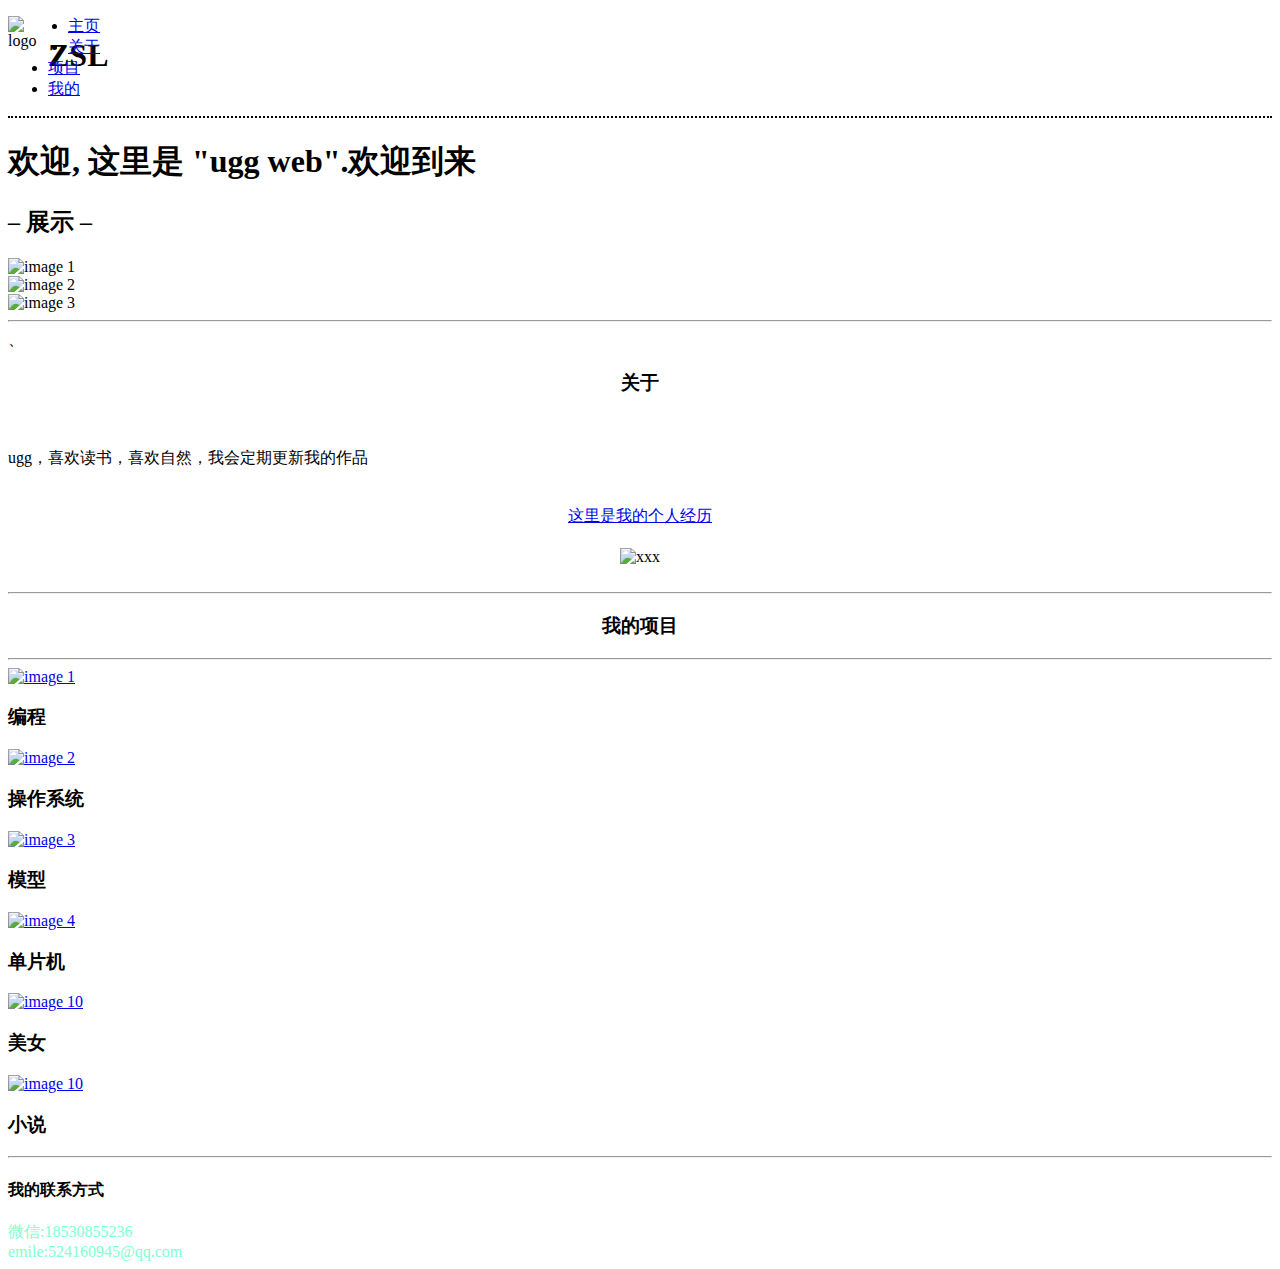
==== index.html @ 0afba029 "Add files via upload" ====
﻿<!DOCTYPE HTML>
<html>
<head>
<meta http-equiv="Content-Type" content="text/html; charset=UTF-8">
<meta name="viewport" content="width=device-width, minimum-scale=1.0, maximum-scale=1.0">
<title>UGG </title>

<meta name="description" content="zsl的个人网站">


<link rel="stylesheet" type="text/css" href="css/style.css">

</head>
<!-- END OF DON'T TOUCH -->

<body>
<div class="wrapper">
	<div id="top"  >
        <div id="logo"   >
			<div style="display: block; width: 40px; height: 40px; float: left; ">
            <img style="width: 100%;" src="images/logo.png" alt="logo">	<!-- Logo image -->
			</div>
			<div style="display: block; width:20px; height: 40px; float: left;">
			 <h1 id="logotitle" style="width: 100%;">ZSL</h1>	<!-- Logo text -->
			</div>
        </div><!--/logo-->
    
        <nav>	<!-- Navigation Start -->
            <ul>
            	<li><a href="#top">主页</a></li>
                <li><a href="#about">关于</a></li>
                <li><a href="#work">项目</a></li>
                <li><a href="#footer">我的</a></li>
            </ul>      
        </nav>	<!-- Navigation End -->
    </div><!--/top-->
    
    
   
 <hr style=" height:1px;border:none;border-top:2px dotted black;" /> 
    
    <header>	<!-- Header Title Start -->
    	<h1>欢迎, 这里是 <span>&quot;ugg web&quot;</span>.欢迎到来</h1>
        <h2>&ndash;   展示   &ndash;</h2>
    </header>	<!-- Header Title End -->
    <section id="slideshow">	<!-- Slideshow Start -->
        <div class="html_carousel">
			<div id="slider"  >
            
				<div class="slide" >
					<img src="images/slideshow/sliderimage1.jpg" width="3000" height="783" alt="image 1"/><!-- Replace these images with your own but make sure they are 3000px wide and 783px high or the same ration -->
				</div><!--/slide-->
                
				<div class="slide">
					<img src="images/slideshow/sliderimage2.jpg" width="3000" height="783" alt="image 2"/><!-- Replace these images with your own but make sure they are 3000px wide and 783px high or the same ration -->
				</div><!--/slide-->
                
                <div class="slide">
					<img src="images/slideshow/sliderimage3.jpg" width="3000" height="783" alt="image 3"/><!-- Replace these images with your own but make sure they are 3000px wide and 783px high or the same ration -->
				</div><!--/slide-->
                
			</div><!--/slider-->
			<div class="clearfix"></div>
		</div><!--/html_carousel-->
    </section>	<!-- Slideshow End -->
	
    <div class="clearfix"></div> <!-- Text Section End -->
  
    <hr /> 	、
	 <br />
    <section id="about" > <!-- Text Section Start -->
    		<center><h3>关于</h3></center><!-- Replace all text with what you want -->
			  <br />
			
    	 <p>ugg，喜欢读书，喜欢自然，我会定期更新我的作品</p>
		 
		<center style="padding: 5px;"><p><a href="Item/myExperience.html">这里是我的个人经历</a> </p>
		</center> 
	     <div style="text-align: center;width: 100%;"> 
			 <img src="images/my/01.PNG" style="width: 100%;"  alt="xxx">
		 </div>
    </section>
	
	
	<div class="clearfix"></div> <!-- Text Section End -->
 	<br />
	 <hr /> 	
    	
        
   
    <div class="clearfix"></div> <!-- Text Section End -->
	
	
    <section>
		
		<center><h3>我的项目</h3></center>
	</section>
	  <hr /> 	
     <div class="clearfix"></div> <!-- Text Section End -->
	 
    <section id="work"> <!-- Work Links Section Start -->
    	<div class="item">
        	<a href="./Item/program.html"><img src="images/work/thumbs/item.png" alt="image 1"></a><!-- Image must be 400px by 300px -->
            <h3>编程</h3><!--Title-->
            <p></p><!--Category-->
        </div><!--/item-->
        
        <div class="item">
        	<a href="work-template.html"><img src="images/work/thumbs/item2.png" alt="image 2"></a><!-- Image must be 400px by 300px -->
        	<h3>操作系统</h3><!--Title-->
            <p></p><!--Category-->
        </div><!--/item-->
        
        <div class="item">
        	<a href="work-template.html"><img src="images/work/thumbs/item3.png" alt="image 3"></a><!-- Image must be 400px by 300px -->
        	<h3>模型</h3><!--Title-->
            <p></p><!--Category-->
        </div><!--/item-->
        
        <div class="item">
        	<a href="work-template.html"><img src="images/work/thumbs/item4.png" alt="image 4"></a><!-- Image must be 400px by 300px -->
        	<h3>单片机</h3><!--Title-->
            <p></p><!--Category-->
        </div><!--/item-->
        
    
        
         <div class="item">
        	<a href="work-template.html"><img src="images/work/thumbs/item5.png" alt="image 10"></a><!-- Image must be 400px by 300px -->
        	<h3>美女</h3><!--Title-->
            <p></p><!--Category-->
        </div><!--/item-->
		
        <div class="item">
        	<a href="./Item/novel.html"><img src="images/work/thumbs/item6.png" alt="image 10"></a><!-- Image must be 400px by 300px -->
        	<h3>小说</h3><!--Title-->
            <p></p><!--Category-->
        </div><!--/item-->
		
        <div class="clearfix"></div>
    </section> <!-- Work Links Section End -->
    
    
    <hr /> 	
</div>
 <div class="clearfix"></div> <!-- Text Section End -->
<!-- TO MAKE THE PHP FORM WORK, ALL YOU NEED TO DO IS OPEN UP THE FILE CALLED 'submitemail.php' AND CHANGE WHERE IT SAYS 'your email goes here' -->

<!-- DON'T TOUCH THIS SECTION -->

<footer id="footer">
	<div class="wrapper">
    	<section class="left">
    	<h4>我的联系方式</h4>
            <div id="formwrap" style="color:aquamarine;" >
               微信:18530855236
			   <br/>
		
			   emile:524160945@qq.com
            </div>
            <div id="error"></div>
        </section>


    </div>
    <div class="clearfix"></div>
</footer>

<!-- SLIDESHOW SCRIPT START -->
</body>
</html>

<!-- Thanks for looking at Liquid Gem! I hope you find it useful :) -->
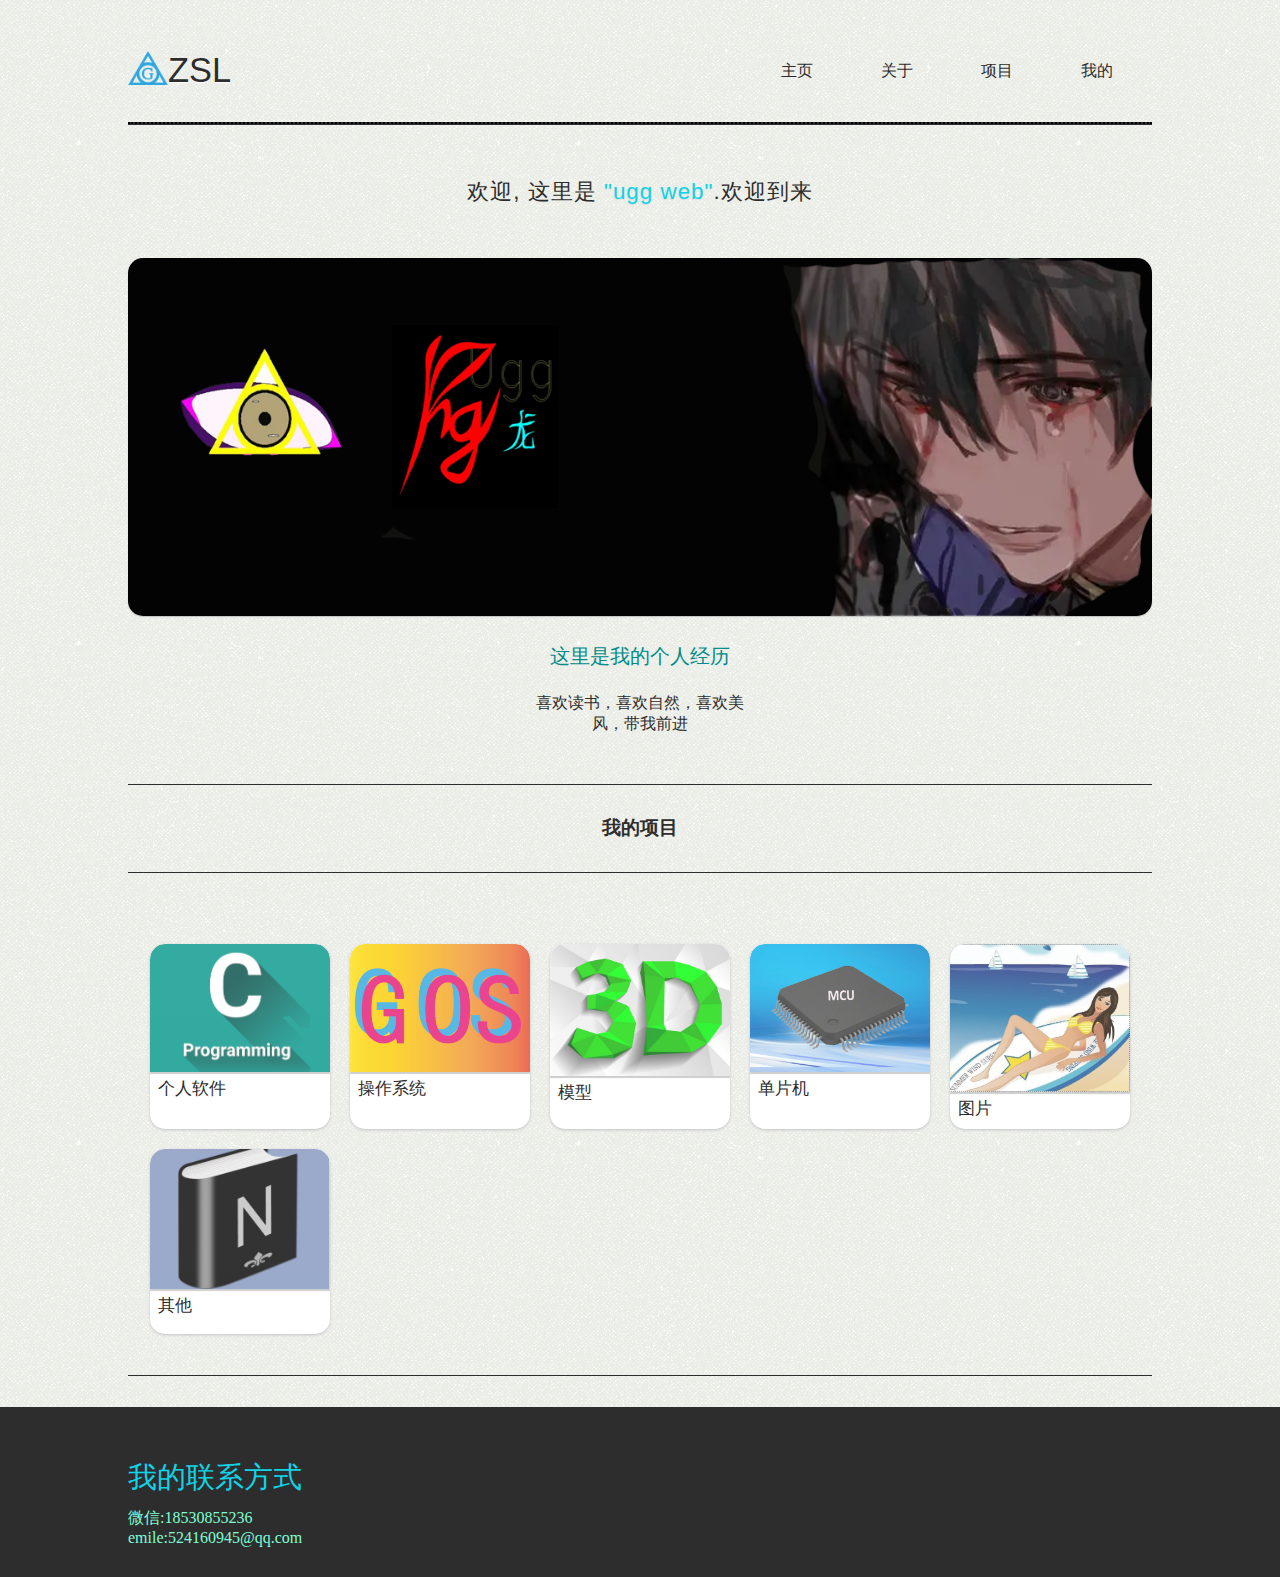
==== commit f9926425: "001" ====
--- a/index.html
+++ b/index.html
@@ -1,173 +1,176 @@
-﻿<!DOCTYPE HTML>
-<html>
-<head>
-<meta http-equiv="Content-Type" content="text/html; charset=UTF-8">
-<meta name="viewport" content="width=device-width, minimum-scale=1.0, maximum-scale=1.0">
-<title>UGG </title>
-
-<meta name="description" content="zsl的个人网站">
-
-
-<link rel="stylesheet" type="text/css" href="css/style.css">
-
-</head>
-<!-- END OF DON'T TOUCH -->
-
-<body>
-<div class="wrapper">
-	<div id="top"  >
-        <div id="logo"   >
-			<div style="display: block; width: 40px; height: 40px; float: left; ">
-            <img style="width: 100%;" src="images/logo.png" alt="logo">	<!-- Logo image -->
-			</div>
-			<div style="display: block; width:20px; height: 40px; float: left;">
-			 <h1 id="logotitle" style="width: 100%;">ZSL</h1>	<!-- Logo text -->
-			</div>
-        </div><!--/logo-->
-    
-        <nav>	<!-- Navigation Start -->
-            <ul>
-            	<li><a href="#top">主页</a></li>
-                <li><a href="#about">关于</a></li>
-                <li><a href="#work">项目</a></li>
-                <li><a href="#footer">我的</a></li>
-            </ul>      
-        </nav>	<!-- Navigation End -->
-    </div><!--/top-->
-    
-    
-   
- <hr style=" height:1px;border:none;border-top:2px dotted black;" /> 
-    
-    <header>	<!-- Header Title Start -->
-    	<h1>欢迎, 这里是 <span>&quot;ugg web&quot;</span>.欢迎到来</h1>
-        <h2>&ndash;   展示   &ndash;</h2>
-    </header>	<!-- Header Title End -->
-    <section id="slideshow">	<!-- Slideshow Start -->
-        <div class="html_carousel">
-			<div id="slider"  >
-            
-				<div class="slide" >
-					<img src="images/slideshow/sliderimage1.jpg" width="3000" height="783" alt="image 1"/><!-- Replace these images with your own but make sure they are 3000px wide and 783px high or the same ration -->
-				</div><!--/slide-->
-                
-				<div class="slide">
-					<img src="images/slideshow/sliderimage2.jpg" width="3000" height="783" alt="image 2"/><!-- Replace these images with your own but make sure they are 3000px wide and 783px high or the same ration -->
-				</div><!--/slide-->
-                
-                <div class="slide">
-					<img src="images/slideshow/sliderimage3.jpg" width="3000" height="783" alt="image 3"/><!-- Replace these images with your own but make sure they are 3000px wide and 783px high or the same ration -->
-				</div><!--/slide-->
-                
-			</div><!--/slider-->
-			<div class="clearfix"></div>
-		</div><!--/html_carousel-->
-    </section>	<!-- Slideshow End -->
-	
-    <div class="clearfix"></div> <!-- Text Section End -->
-  
-    <hr /> 	、
-	 <br />
-    <section id="about" > <!-- Text Section Start -->
-    		<center><h3>关于</h3></center><!-- Replace all text with what you want -->
-			  <br />
-			
-    	 <p>ugg，喜欢读书，喜欢自然，我会定期更新我的作品</p>
-		 
-		<center style="padding: 5px;"><p><a href="Item/myExperience.html">这里是我的个人经历</a> </p>
-		</center> 
-	     <div style="text-align: center;width: 100%;"> 
-			 <img src="images/my/01.PNG" style="width: 100%;"  alt="xxx">
-		 </div>
-    </section>
-	
-	
-	<div class="clearfix"></div> <!-- Text Section End -->
- 	<br />
-	 <hr /> 	
-    	
-        
-   
-    <div class="clearfix"></div> <!-- Text Section End -->
-	
-	
-    <section>
-		
-		<center><h3>我的项目</h3></center>
-	</section>
-	  <hr /> 	
-     <div class="clearfix"></div> <!-- Text Section End -->
-	 
-    <section id="work"> <!-- Work Links Section Start -->
-    	<div class="item">
-        	<a href="./Item/program.html"><img src="images/work/thumbs/item.png" alt="image 1"></a><!-- Image must be 400px by 300px -->
-            <h3>编程</h3><!--Title-->
-            <p></p><!--Category-->
-        </div><!--/item-->
-        
-        <div class="item">
-        	<a href="work-template.html"><img src="images/work/thumbs/item2.png" alt="image 2"></a><!-- Image must be 400px by 300px -->
-        	<h3>操作系统</h3><!--Title-->
-            <p></p><!--Category-->
-        </div><!--/item-->
-        
-        <div class="item">
-        	<a href="work-template.html"><img src="images/work/thumbs/item3.png" alt="image 3"></a><!-- Image must be 400px by 300px -->
-        	<h3>模型</h3><!--Title-->
-            <p></p><!--Category-->
-        </div><!--/item-->
-        
-        <div class="item">
-        	<a href="work-template.html"><img src="images/work/thumbs/item4.png" alt="image 4"></a><!-- Image must be 400px by 300px -->
-        	<h3>单片机</h3><!--Title-->
-            <p></p><!--Category-->
-        </div><!--/item-->
-        
-    
-        
-         <div class="item">
-        	<a href="work-template.html"><img src="images/work/thumbs/item5.png" alt="image 10"></a><!-- Image must be 400px by 300px -->
-        	<h3>美女</h3><!--Title-->
-            <p></p><!--Category-->
-        </div><!--/item-->
-		
-        <div class="item">
-        	<a href="./Item/novel.html"><img src="images/work/thumbs/item6.png" alt="image 10"></a><!-- Image must be 400px by 300px -->
-        	<h3>小说</h3><!--Title-->
-            <p></p><!--Category-->
-        </div><!--/item-->
-		
-        <div class="clearfix"></div>
-    </section> <!-- Work Links Section End -->
-    
-    
-    <hr /> 	
-</div>
- <div class="clearfix"></div> <!-- Text Section End -->
-<!-- TO MAKE THE PHP FORM WORK, ALL YOU NEED TO DO IS OPEN UP THE FILE CALLED 'submitemail.php' AND CHANGE WHERE IT SAYS 'your email goes here' -->
-
-<!-- DON'T TOUCH THIS SECTION -->
-
-<footer id="footer">
-	<div class="wrapper">
-    	<section class="left">
-    	<h4>我的联系方式</h4>
-            <div id="formwrap" style="color:aquamarine;" >
-               微信:18530855236
-			   <br/>
-		
-			   emile:524160945@qq.com
-            </div>
-            <div id="error"></div>
-        </section>
-
-
-    </div>
-    <div class="clearfix"></div>
-</footer>
-
-<!-- SLIDESHOW SCRIPT START -->
-</body>
-</html>
-
-<!-- Thanks for looking at Liquid Gem! I hope you find it useful :) -->
+﻿<!DOCTYPE HTML>
+<html>
+<head>
+<meta http-equiv="Content-Type" content="text/html; charset=UTF-8">
+<meta name="viewport" content="width=device-width, minimum-scale=1.0, maximum-scale=1.0">
+<title>UGG </title>
+
+<meta name="description" content="zsl的个人网站">
+
+
+<link rel="stylesheet" type="text/css" href="css/style.css">
+
+</head>
+<!-- END OF DON'T TOUCH -->
+
+<body>
+<div class="wrapper">
+	<div id="top"  >
+        <div id="logo"   >
+			<div style="display: block; width: 40px; height: 40px; float: left; ">
+            <img style="width: 100%;" src="images/logo.png" alt="logo">	<!-- Logo image -->
+			</div>
+			<div style="display: block; width:20px; height: 40px; float: left;">
+			 <h1 id="logotitle" style="width: 100%;">ZSL</h1>	<!-- Logo text -->
+			</div>
+        </div><!--/logo-->
+    
+        <nav>	<!-- Navigation Start -->
+            <ul>
+            	<li><a href="#top">主页</a></li>
+                <li><a href="#about">关于</a></li>
+                <li><a href="#work">项目</a></li>
+                <li><a href="#footer">我的</a></li>
+            </ul>      
+        </nav>	<!-- Navigation End -->
+    </div><!--/top-->
+    <hr style=" height:1px;border:none;border-top:2px dotted black;" /> 
+    
+   <header>	<!-- Header Title Start -->
+   	<h1>欢迎, 这里是 <span>&quot;ugg web&quot;</span>.欢迎到来</h1>
+   </header>	<!-- Header Title End --> 
+ 
+ 
+   
+   
+	
+    <section id="slideshow">	<!-- Slideshow Start -->
+        <div class="html_carousel">
+			<div id="slider"  >
+            
+				<div class="slide" >
+					<img class="slide" src="images/slideshow/01.PNG" width="100%" height="100%" alt="image 1"/><!-- Replace these images with your own but make sure they are 3000px wide and 783px high or the same ration -->
+				</div><!--/slide-->
+               
+                
+			</div><!--/slider-->
+			<div class="clearfix"></div>
+		</div><!--/html_carousel-->
+    </section>	<!-- Slideshow End -->
+	
+	
+	<br />
+    <div class="clearfix"></div> <!-- Text Section End -->
+  
+   
+	
+	 
+	 
+	 
+    <section id="about" > <!-- Text Section Start -->
+	 
+		<center style="padding: 5px;">
+			<p>
+		
+		      <a href="Item/myExperience.html" 
+			     style="text-decoration: none;color: darkcyan;
+				 font-size: 20px;">
+			  这里是我的个人经历
+			  </a> 
+			</p>
+		</center> 
+		<br />
+	     <p  style="text-align: center;">喜欢读书，喜欢自然，喜欢美</p>
+		 <p style="text-align: center;">风，带我前进</p>
+    </section>
+	
+	
+	<div class="clearfix"></div> <!-- Text Section End -->
+ 	<br />
+	 
+    	
+        
+ 
+    <div class="clearfix"></div> <!-- Text Section End -->
+	
+	  <hr /> 	
+    <section>
+		
+		<center><h3>我的项目</h3></center>
+	</section>
+	  <hr /> 	
+     <div class="clearfix"></div> <!-- Text Section End -->
+	 
+    <section id="work"> <!-- Work Links Section Start -->
+    	<div class="item">
+        	<a href="./Item/baiduYUN/software.html"><img src="images/work/thumbs/item.png" alt="image 1"></a><!-- Image must be 400px by 300px -->
+            <h3>个人软件</h3><!--Title-->
+            <p></p><!--Category-->
+        </div><!--/item-->
+        
+        <div class="item">
+        	<a href="Item/os.html"><img src="images/work/thumbs/item2.png" alt="image 2"></a><!-- Image must be 400px by 300px -->
+        	<h3>操作系统</h3><!--Title-->
+            <p></p><!--Category-->
+        </div><!--/item-->
+        
+        <div class="item">
+        	<a href="Item/baiduYUN/3DmoXing.html"><img src="images/work/thumbs/item3.png" alt="image 3"></a><!-- Image must be 400px by 300px -->
+        	<h3>模型</h3><!--Title-->
+            <p></p><!--Category-->
+        </div><!--/item-->
+        
+        <div class="item">
+        	<a href="Item/mcu.html"><img src="images/work/thumbs/item4.png" alt="image 4"></a><!-- Image must be 400px by 300px -->
+        	<h3>单片机</h3><!--Title-->
+            <p></p><!--Category-->
+        </div><!--/item-->
+        
+    
+        
+         <div class="item">
+        	<a href="Item/pic.html"><img src="images/work/thumbs/item5.png" alt="image 10"></a><!-- Image must be 400px by 300px -->
+        	<h3>图片</h3><!--Title-->
+            <p></p><!--Category-->
+        </div><!--/item-->
+		
+        <div class="item">
+        	<a href="./Item/novel.html"><img src="images/work/thumbs/item6.png" alt="image 10"></a><!-- Image must be 400px by 300px -->
+        	<h3>其他</h3><!--Title-->
+            <p></p><!--Category-->
+        </div><!--/item-->
+		
+        <div class="clearfix"></div>
+    </section> <!-- Work Links Section End -->
+    
+    
+    <hr /> 	
+</div>
+ <div class="clearfix"></div> <!-- Text Section End -->
+<!-- TO MAKE THE PHP FORM WORK, ALL YOU NEED TO DO IS OPEN UP THE FILE CALLED 'submitemail.php' AND CHANGE WHERE IT SAYS 'your email goes here' -->
+
+<!-- DON'T TOUCH THIS SECTION -->
+
+<footer id="footer">
+	<div class="wrapper">
+    	<section class="left">
+    	<h4>我的联系方式</h4>
+            <div id="formwrap" style="color:aquamarine;" >
+               微信:18530855236
+			   <br/>
+		
+			   emile:524160945@qq.com
+            </div>
+            <div id="error"></div>
+        </section>
+
+
+    </div>
+    <div class="clearfix"></div>
+</footer>
+
+<!-- SLIDESHOW SCRIPT START -->
+</body>
+</html>
+
+<!-- Thanks for looking at Liquid Gem! I hope you find it useful :) -->
--- a/css/style.css
+++ b/css/style.css
@@ -0,0 +1,578 @@
+@charset "UTF-8";
+
+
+
+/* ----------------- Reset all styles ----------------- */
+*{
+	margin:0;
+	padding:0;
+	border:0;
+}
+
+/* ----------------- Website background and general text colour ----------------- */
+body{
+	background-image:url(../images/backgroundtexture.png);
+	background-color:#f9f9f9;
+	color:#2d2d2d;
+}
+
+
+/* ----------------- Wrapper - keeps all content in the center of page -----------------  */
+.wrapper{
+	margin:auto;
+	width:80%;
+	height:auto;
+	
+}
+
+
+/* The rest is pretty self explanatory - it appears in the order that it occurs on the HTML document */
+#top{
+	height:40px;
+}
+
+#logo{
+	margin-top:5%;
+	text-decoration:none;
+}
+
+#logoimage{
+	width:27px;
+	padding-right:10px;
+	float:left;
+}
+
+#logotitle{
+	float:left;
+	font-family:Cookie, Helvetica, sans-serif;
+	font-weight:normal;
+	font-size:215%;
+	text-shadow: 0 1px 1px #FFF;
+}
+
+#logotitle a{
+	color:#2d2d2d;
+	text-decoration:none;
+}
+
+nav{
+	float:right;
+	width:400px;
+	display:block;
+	height:40px;
+}
+
+nav ul li{
+	display:block;
+	width:25%;
+	float:left;
+	text-align:center;	
+}
+
+nav ul li a{
+	font-family:Lato, Helvetica, Arial, sans-serif;
+	width:90%;
+	text-decoration:none;
+	text-transform:uppercase;
+	font-weight:400;
+	line-height:250%;
+	display:block;
+	color:#2d2d2d;
+}
+
+nav ul li a:hover{
+	color:#0fd4e6;
+}
+
+nav ul li p{
+	font-family:Lato, Helvetica, Arial, sans-serif;
+	width:90%;
+	text-decoration:none;
+	text-transform:uppercase;
+	font-weight:400;
+	line-height:250%;
+	display:block;
+	color:#0fd4e6;
+}
+
+hr{
+	height:1px;
+	width:100%;
+	background-color:#2d2d2d;
+	margin:3% 0;
+}
+
+header{
+	width:100%;
+	margin:5% 0 5% 0;
+}
+
+header h1{
+	font-family: Lato, Arial, Helvetica, sans-serif;
+	text-align:center;
+	font-size:140%;
+	font-weight:normal;
+	letter-spacing:1px;
+	margin-bottom:1%;
+}
+
+header h1 span{
+	color:#0fd4e6;
+	text-shadow: 0 1px 1px #dadada;
+}
+
+header h2{
+	font-family: Lato, Arial, Helvetica, sans-serif;
+	text-align:center;
+	font-size:100%;
+	font-weight:normal;
+}
+	
+#slideshow{
+	width:100%;
+	margin-top:2%;
+}
+
+
+/* - - - - - - - - - - - - - - -  Slider START  - - - - - - - - - - - - - - - */
+
+.html_carousel {
+}
+.html_carousel div.slide {
+	position: relative;
+}	
+.html_carousel div.slide img {
+	width: 100%;
+	height:auto;
+	-webkit-box-shadow: 0 1px 1px #c1c1c1;
+    -moz-box-shadow: 0 1px 1px #c1c1c1;
+    box-shadow: 0 1px 1px #c1c1c1;
+	border-radius:15px;
+}
+
+.clearfix {
+	float: none;
+	clear: both;
+}
+
+/* - - - - - - - - - - - - - - -  Slider END  - - - - - - - - - - - - - - - */
+.myh3{
+	font-family:Cookie, Arial, Helvetica, sans-serif;
+	font-size:160%;
+	font-weight:normal;
+	text-align:center;
+	color:#0fd4e6;
+	margin-bottom:5%;
+	text-shadow: 0 1px 1px #dadada;
+}
+.left{
+	margin-top:4%;
+	width:48%;
+	float:left;
+	margin-bottom:2%;
+}
+
+
+
+.left h3{
+	font-family:Cookie, Arial, Helvetica, sans-serif;
+	font-size:180%;
+	font-weight:normal;
+	text-align:center;
+	color:#0fd4e6;
+	margin-bottom:5%;
+	text-shadow: 0 1px 1px #dadada;
+}
+
+.left p{
+	font-family:Lato, Arial, Helvetica, sans-serif;
+	font-size:100%;
+	line-height:140%;
+}
+
+.left p a{
+	color:#0fd4e6;
+	text-decoration:none;
+}
+	
+.right{
+	margin-top:4%;
+	width:48%;
+	float:right;
+	margin-bottom:2%;
+}
+
+.right h3{
+	font-family:Cookie, Arial, Helvetica, sans-serif;
+	font-size:180%;
+	font-weight:normal;
+	text-align:center;
+	color:#0fd4e6;
+	margin-bottom:5%;
+	text-shadow: 0 1px 1px #dadada;
+}
+
+.right p{
+	font-family:Lato, Arial, Helvetica, sans-serif;
+	font-size:100%;
+	line-height:140%;
+}
+
+.right p a{
+	color:#0fd4e6;
+	text-decoration:none;
+}
+
+
+/* ----------------------- WORK LINKS START ------------------------- */
+#work{
+	width:1000px;
+	margin:3% auto 3% auto;
+}
+
+.item{
+	border-radius:15px;
+	width:180px;
+	height:185px;
+	background-color:#FFF;
+	margin:10px;
+	float:left;
+	-webkit-box-shadow: 0 1px 3px #c3c3c3;
+    -moz-box-shadow: 0 1px 3px #c3c3c3;
+    box-shadow: 0 1px 3px #c3c3c3;  
+	overflow:hidden;
+	-webkit-transition: box-shadow 0.2s ease-in-out;
+	-moz-transition: box-shadow 0.2s ease-in-out;
+	-o-transition: box-shadow 0.2s ease-in-out;
+	-ms-transition: box-shadow 0.2s ease-in-out;
+	transition: box-shadow 0.2s ease-in-out;
+}
+
+.item:hover{
+	-webkit-box-shadow: 0 0 8px #0fd4e6, 0 0 8px #0fd4e6;
+    -moz-box-shadow: 0 0 8px #0fd4e6,  0 0 8px #0fd4e6;
+    box-shadow: 0 0 8px #0fd4e6,  0 0 8px #0fd4e6; 
+}
+	
+
+.item img{
+	display:block;
+	width:100%;
+	-webkit-box-shadow: 0 2px 1px #c3c3c3;
+    -moz-box-shadow: 0 2px 1px #c3c3c3;
+    box-shadow: 0 2px 1px #c3c3c3;
+	border-radius:15px 15px 0 0;
+	opacity:0.8;
+	-webkit-transition: opacity 0.2s ease-in-out;
+	-moz-transition: opacity 0.2s ease-in-out;
+	-o-transition: opacity 0.2s ease-in-out;
+	-ms-transition: opacity 0.2s ease-in-out;
+	transition: opacity 0.2s ease-in-out;
+	
+}
+
+.item img:hover{
+	opacity:1;
+}
+
+
+.item h3{
+	font-family:Lato, Arial, Helvetica, sans-serif;
+	font-size:105%;
+	font-weight:normal;
+	padding:5px 0 0 8px;
+	color:#2d2d2d;
+	text-decoration:none;
+}
+
+.item h3 a{
+	text-decoration:none;
+	color:#2d2d2d;
+}
+
+.item p{
+	font-family:Lato, Arial, Helvetica, sans-serif;
+	font-size:70%;
+	font-weight:normal;
+	padding:0 0 0 8px;
+	color:#0fd4e6;
+	text-decoration:none;
+}
+/* ----------------------- WORK LINKS END ------------------------- */
+
+
+#bottom h3{
+	margin:4% 0 3% 0;
+	font-family:Cookie, Arial, Helvetica, sans-serif;
+	font-size:190%;
+	font-weight:normal;
+	text-align:center;
+	color:#0fd4e6;
+	text-shadow: 0 1px 1px #c1c1c1;
+}
+
+
+footer{
+	width:100%;
+	padding:10px 0;
+	background-color:#2d2d2d;
+}
+
+.icon{
+	float:right;
+	width:32px;
+	margin:95px 0 2px 4%;
+	opacity:0.85;
+}
+
+.icon:hover{
+	opacity:1;
+}
+
+.social{
+	color:#0fd4e6;
+}
+
+
+/* ----------------------------- FORM ----------------------------------- */
+
+.left h4{
+	font-family:Cookie, Arial, Helvetica, sans-serif;
+	font-size:180%;
+	font-weight:normal;
+	color:#0fd4e6;
+	margin-bottom:10px;
+}
+
+#formwrap{
+	width:100%;
+}
+
+.formstyle { 
+	border: 1px solid #ccc;
+	color: #000;
+	font-family:Lato, Arial, Helvetica, sans-serif;
+	font-size:14px;
+	width: 95%;
+	background-color:rgba(255,255,255,1);
+	background-image:url(../images/backgroundtexture.png);
+	margin-bottom:10px;
+	opacity:0.9;
+	padding:3px;
+	-webkit-transition: all 0.4s ease-in-out;
+   -moz-transition: all 0.4s ease-in-out;
+   -o-transition: all 0.4s ease-in-out;
+   -ms-transition: all 0.4s ease-in-out;
+   transition: all 0.4s ease-in-out;
+   border-radius:2px;
+}
+
+.formstyletwo { 
+	color: #FFF;
+	font-family:Lato, Arial, Helvetica, sans-serif;
+	font-size:15px;
+	text-align:left;
+	width:20%;
+	background-color:#2d2d2d;
+	border:0px;
+	
+}
+
+.formstyletwo:hover { 
+	color:#0fd4e6;
+	cursor:pointer;
+
+}
+
+textarea{ 
+	border: 1px solid #ccc;
+	color: #000;
+	font-family:Lato, Arial, Helvetica, sans-serif;
+	font-size:14px;
+	width:95%;
+	height:80px;
+	background-color:rgba(255,255,255,1);
+	background-image:url(../images/backgroundtexture.png);
+	margin-bottom:10px;
+	border-radius:2px;
+	padding:3px;
+	opacity:0.9;
+	-webkit-transition: all 0.4s ease-in-out;
+	-moz-transition: all 0.4s ease-in-out;
+	-o-transition: all 0.4s ease-in-out;
+	-ms-transition: all 0.4s ease-in-out;
+	transition: all 0.4s ease-in-out;
+}
+
+
+input:focus, input.focused, textarea:focus, textarea.focused {  color: #3e3e3e; opacity:1;}
+
+#error{
+	color:#FF7471;
+	float:left;
+	font-family:Regular, Arial, Helvetica, sans-serif, "Helvetica Neue Light";
+	font-size:15px;
+}
+
+#error ul{
+	list-style-type: none;
+	padding-top:5px;
+}
+	
+
+/* -- Make the highlight colours pretty -- */
+::selection      { background:#0fd4e6; color:#FFF;}
+::-moz-selection  { background:#0fd4e6; color:#FFF;}
+
+
+
+
+/* ---------------------- RESPONSIVE STUFF - ONLY TOUCH IF YOUR'E CONFIDENT WITH CSS ---------------------- */
+
+
+@media only screen and (max-width: 1279px) {
+	.wrapper{
+		width:90%;
+	}
+	
+}
+
+@media only screen and (max-width: 1105px) {
+	
+	#work{
+		width:900px;
+}
+
+	.item{
+		width:164px;
+		height:170px;
+		margin:8px;
+	}
+}
+
+@media only screen and (max-width: 999px) {
+	
+	#work{
+		width:750px;	
+}
+
+	.item{
+		width:136px;
+		height:144px;
+		margin:7px;
+	}
+	
+	.item h3{
+		font-size:90%;
+	}
+	
+	.item p{
+		font-size:60%;
+	}
+}
+
+@media only screen and (max-width: 835px) {
+	
+	#work{
+		width:650px;	
+}
+
+	.item{
+		width:116px;
+		height:121px;
+		margin:7px;
+	}
+	
+	.item h3{
+		font-size:75%;
+	}
+	
+	.item p{
+		font-size:40%;
+	}
+}
+
+@media only screen and (max-width: 860px) {
+	header h1{
+		font-size:110%;
+	}
+	
+	header h2{
+		font-size:80%;
+	}
+}
+
+@media only screen and (max-width: 720px) {
+	
+	#logo{
+		width:150px;
+		display:block;
+		margin:auto;
+		margin-bottom:5%;
+	}
+	
+	nav{
+		width:100%;
+	}
+	
+	header h1{
+		font-size:100%;
+		margin-bottom:5%;
+	}
+	
+	header h2{
+		font-size:60%;
+	}
+	
+	.left{
+		width:100%;
+	}
+	
+	.right{
+		width:100%;
+	
+	}
+	
+	#work{
+		width:460px;	
+}
+
+	.item{
+		width:210px;
+		height:215px;
+		margin:10px;
+	}
+	
+	.item h3{
+		font-size:130%;
+	}
+	
+	.item p{
+		font-size:90%;
+	}
+}
+
+@media only screen and (max-width: 510px) {
+	
+	#work{
+		width:300px;	
+	}
+
+	.item{
+		width:136px;
+		height:140px;
+		margin:7px;
+	}
+	
+	.item h3{
+		font-size:75%;
+	}
+	
+	.item p{
+		font-size:40%;
+	}
+}
+
+
+	
+	